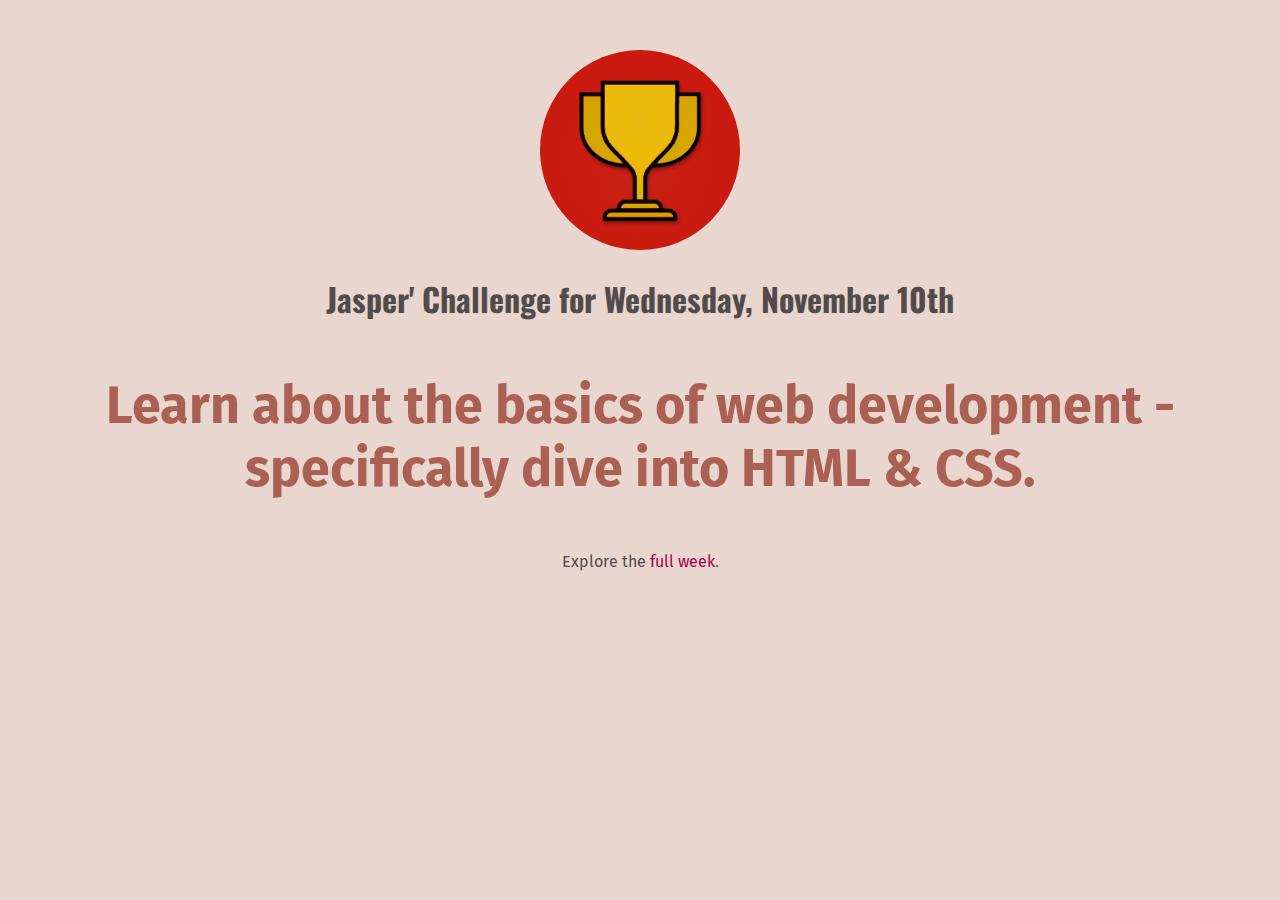
==== index.html @ 9b67e43d "start of project" ====
<!DOCTYPE html>
<html lang="en">
<head>
    <meta charset="UTF-8" />
    <link rel="preconnect" href="https://fonts.gstatic.com" />
    <link
            href="https://fonts.googleapis.com/css2?family=Fira+Sans:wght@400;700&family=Oswald:wght@700&display=swap"
            rel="stylesheet"
    />
    <link href="styles/shared.css" rel="stylesheet" />
    <link href="styles/daily-challenge.css" rel="stylesheet" />
    <title>My Daily Challenge</title>
</head>
<body>
<header>

</header>
<img src="images/challenges-trophy.jpg" alt="A trophy" />
<h1>Jasper' Challenge for Wednesday, November 10th</h1>
<p id="todays-challenge">
    Learn about the basics of web development - specifically dive into HTML &
    CSS.
</p>
<p>Explore the <a href="full-week.html">full week</a>.</p>
</body>
</html>
---- styles/shared.css ----
body {
    background-color: rgb(233, 215, 207);
    text-align: center;
    color: rgb(83, 75, 75);
}

h1 {
    font-family: 'Oswald', sans-serif;
}

p {
    font-family: 'Fira Sans', sans-serif;
}

a {
    font-family: 'Fira Sans', sans-serif;
    text-decoration: none;
    color: rgb(167, 1, 78);
}

a:hover {
    text-decoration: underline;
}
---- styles/daily-challenge.css ----
body {
    margin: 50px;
}

img {
    width: 200px;
    height: 200px;
    border-radius: 100px;
}

#todays-challenge {
    color: rgb(170, 96, 83);
    font-weight: bold;
    font-size: 52px;
}
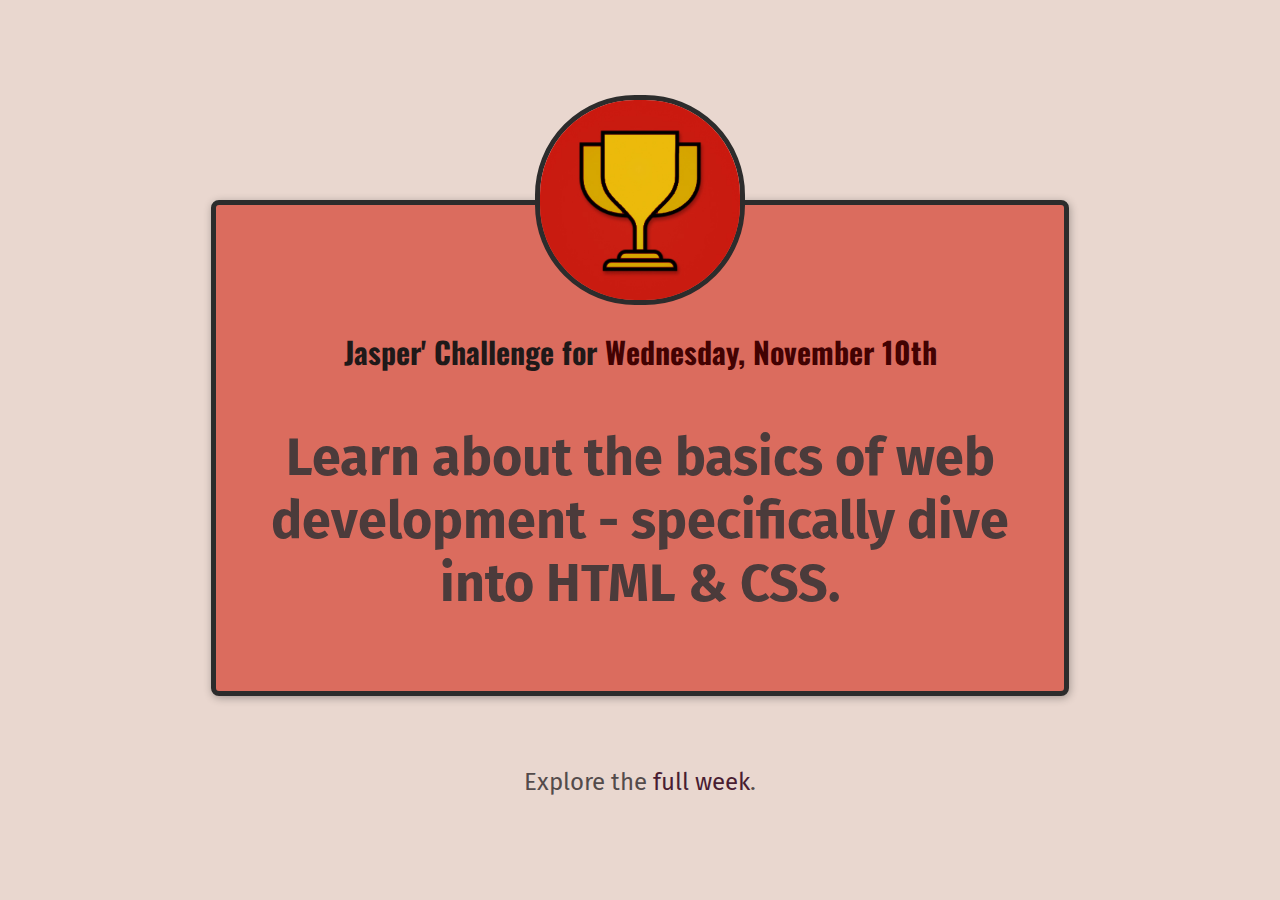
==== commit 003a98e0: "styling the index sheet with negative maring" ====
--- a/index.html
+++ b/index.html
@@ -1,26 +1,26 @@
 <!DOCTYPE html>
 <html lang="en">
 <head>
-    <meta charset="UTF-8" />
-    <link rel="preconnect" href="https://fonts.gstatic.com" />
+    <meta charset="UTF-8"/>
+    <link rel="preconnect" href="https://fonts.gstatic.com"/>
     <link
             href="https://fonts.googleapis.com/css2?family=Fira+Sans:wght@400;700&family=Oswald:wght@700&display=swap"
             rel="stylesheet"
     />
-    <link href="styles/shared.css" rel="stylesheet" />
-    <link href="styles/daily-challenge.css" rel="stylesheet" />
+    <link href="styles/shared.css" rel="stylesheet"/>
+    <link href="styles/daily-challenge.css" rel="stylesheet"/>
     <title>My Daily Challenge</title>
 </head>
 <body>
-<header>
-
-</header>
-<img src="images/challenges-trophy.jpg" alt="A trophy" />
-<h1>Jasper' Challenge for Wednesday, November 10th</h1>
-<p id="todays-challenge">
-    Learn about the basics of web development - specifically dive into HTML &
-    CSS.
-</p>
-<p>Explore the <a href="full-week.html">full week</a>.</p>
+<main>
+    <img src="images/challenges-trophy.jpg" alt="A trophy"/>
+    <h1>Jasper' Challenge for <span>Wednesday, November 10th</span></h1>
+    <p id="todays-challenge">
+        Learn about the basics of web development - specifically dive into HTML & CSS.
+    </p>
+</main>
+<footer>
+    <p>Explore the <a href="full-week.html">full week</a>.</p>
+</footer>
 </body>
 </html>--- a/styles/shared.css
+++ b/styles/shared.css
@@ -2,6 +2,7 @@
     background-color: rgb(233, 215, 207);
     text-align: center;
     color: rgb(83, 75, 75);
+    margin: 50px;
 }
 
 h1 {
@@ -10,6 +11,7 @@
 
 p {
     font-family: 'Fira Sans', sans-serif;
+    font-size: 24px;
 }
 
 a {
--- a/styles/daily-challenge.css
+++ b/styles/daily-challenge.css
@@ -1,15 +1,36 @@
-body {
-    margin: 50px;
+main {
+    width: 800px;
+    margin: 200px auto 72px auto;
+    background-color: rgb(219, 108, 94);
+    padding: 24px;
+    border: 5px solid rgb(44, 44, 44);
+    border-radius: 8px;
+    box-shadow: 1px 2px 8px rgba(0, 0, 0, 0.3);
 }
 
 img {
     width: 200px;
     height: 200px;
     border-radius: 100px;
+    border: 5px solid rgb(44, 44, 44);
+    margin-top: -134px;
+}
+
+h1 {
+    font-size: 30px;
+    color: rgb(31, 25, 25);
+}
+
+a {
+    color: rgb(73, 29, 50);
+}
+
+span {
+    color: rgb(66, 2, 2);
 }
 
 #todays-challenge {
-    color: rgb(170, 96, 83);
+    color: rgb(75, 59, 59);
     font-weight: bold;
     font-size: 52px;
 }